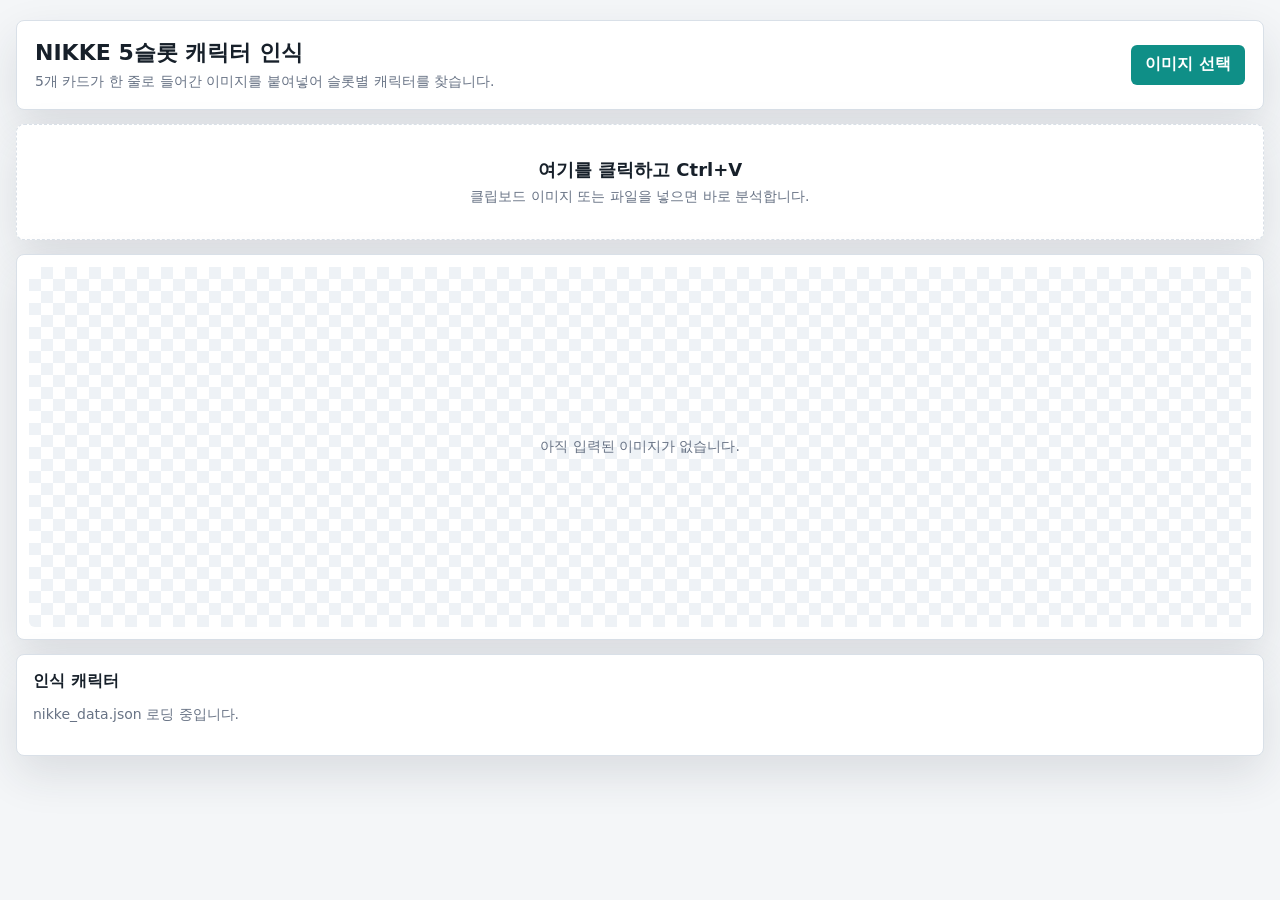
==== index.html @ 75a0c14c "니케 인식 기능 구현" ====
<!doctype html>
<html lang="ko">
<head>
  <meta charset="utf-8">
  <meta name="viewport" content="width=device-width, initial-scale=1">
  <title>NIKKE 5슬롯 캐릭터 인식</title>
  <link rel="stylesheet" href="./styles.css">
</head>
<body>
  <main class="app-shell">
    <section class="workspace">
      <header class="topbar">
        <div>
          <h1>NIKKE 5슬롯 캐릭터 인식</h1>
          <p>5개 카드가 한 줄로 들어간 이미지를 붙여넣어 슬롯별 캐릭터를 찾습니다.</p>
        </div>
        <label class="file-button">
          <input id="fileInput" type="file" accept="image/*">
          이미지 선택
        </label>
      </header>

      <section id="pasteZone" class="paste-zone" tabindex="0" aria-label="이미지 붙여넣기 영역">
        <div class="paste-copy">
          <strong>여기를 클릭하고 Ctrl+V</strong>
          <span>클립보드 이미지 또는 파일을 넣으면 바로 분석합니다.</span>
        </div>
      </section>

      <section class="preview-panel" aria-label="분석 미리보기">
        <div class="canvas-wrap">
          <canvas id="previewCanvas"></canvas>
          <div id="emptyPreview" class="empty-preview">아직 입력된 이미지가 없습니다.</div>
        </div>
      </section>

      <section class="recognized-panel" aria-label="인식 캐릭터 요약">
        <h2>인식 캐릭터</h2>
        <div id="recognizedCharacters" class="recognized-grid">
          <div class="empty-results">분석 후 캐릭터 일러스트와 한글 이름이 표시됩니다.</div>
        </div>
        <div id="burstTimeline" class="burst-timeline"></div>
      </section>
    </section>

  </main>

  <script src="./characters.js"></script>
  <script src="./app.js"></script>
</body>
</html>
---- styles.css ----
:root {
  color-scheme: light;
  --bg: #f4f6f8;
  --panel: #ffffff;
  --ink: #17202a;
  --muted: #687385;
  --line: #d9e0e8;
  --accent: #0f8f87;
  --accent-strong: #08756f;
  --warn: #c97909;
  --bad: #a63d40;
  --good: #18834d;
  --shadow: 0 18px 45px rgba(31, 43, 55, 0.12);
  font-family: Inter, ui-sans-serif, system-ui, -apple-system, BlinkMacSystemFont, "Segoe UI", sans-serif;
}

* {
  box-sizing: border-box;
}

body {
  margin: 0;
  min-height: 100vh;
  background: var(--bg);
  color: var(--ink);
}

.app-shell {
  display: grid;
  grid-template-columns: minmax(0, 1fr);
  width: min(1480px, calc(100vw - 32px));
  margin: 0 auto;
  padding: 20px 0;
}

.workspace {
  min-width: 0;
}

.topbar,
.paste-zone,
.preview-panel,
.recognized-panel {
  background: var(--panel);
  border: 1px solid var(--line);
  border-radius: 8px;
  box-shadow: var(--shadow);
}

.topbar {
  display: flex;
  align-items: center;
  justify-content: space-between;
  gap: 16px;
  padding: 18px;
  margin-bottom: 14px;
}

h1,
h2,
p {
  margin: 0;
}

h1 {
  font-size: 22px;
  line-height: 1.25;
  letter-spacing: 0;
}

h2 {
  font-size: 16px;
  margin-bottom: 12px;
  letter-spacing: 0;
}

p {
  color: var(--muted);
  margin-top: 6px;
  font-size: 14px;
}

.file-button {
  display: inline-flex;
  align-items: center;
  justify-content: center;
  min-height: 40px;
  padding: 0 14px;
  border-radius: 6px;
  background: var(--accent);
  color: #fff;
  font-weight: 700;
  cursor: pointer;
  white-space: nowrap;
}

.file-button:hover {
  background: var(--accent-strong);
}

.file-button input {
  position: absolute;
  width: 1px;
  height: 1px;
  opacity: 0;
  pointer-events: none;
}

.paste-zone {
  min-height: 116px;
  display: grid;
  place-items: center;
  margin-bottom: 14px;
  outline: 0;
  border-style: dashed;
  cursor: text;
}

.paste-zone:focus,
.paste-zone.is-active {
  border-color: var(--accent);
  box-shadow: 0 0 0 4px rgba(15, 143, 135, 0.14), var(--shadow);
}

.paste-copy {
  display: grid;
  gap: 6px;
  text-align: center;
}

.paste-copy strong {
  font-size: 18px;
}

.paste-copy span {
  color: var(--muted);
  font-size: 14px;
}

.preview-panel {
  padding: 12px;
}

.recognized-panel {
  margin-top: 14px;
  padding: 16px;
}

.canvas-wrap {
  position: relative;
  width: 100%;
  min-height: 360px;
  display: grid;
  place-items: center;
  overflow: auto;
  background:
    linear-gradient(45deg, #eef2f6 25%, transparent 25%),
    linear-gradient(-45deg, #eef2f6 25%, transparent 25%),
    linear-gradient(45deg, transparent 75%, #eef2f6 75%),
    linear-gradient(-45deg, transparent 75%, #eef2f6 75%);
  background-size: 24px 24px;
  background-position: 0 0, 0 12px, 12px -12px, -12px 0;
  border-radius: 6px;
}

#previewCanvas {
  display: block;
  max-width: 100%;
  height: auto;
}

.empty-preview {
  position: absolute;
  color: var(--muted);
  font-size: 14px;
}

.empty-results {
  color: var(--muted);
  font-size: 14px;
  line-height: 1.5;
}

.recognized-grid {
  display: grid;
  grid-template-columns: repeat(5, minmax(0, 1fr));
  gap: 10px;
}

.recognized-card {
  position: relative;
  min-width: 0;
  border: 1px solid var(--line);
  border-radius: 8px;
  background: #fff;
  padding: 8px;
  outline: 0;
}

.recognized-card:focus,
.recognized-card:hover {
  border-color: var(--accent);
  box-shadow: 0 0 0 3px rgba(15, 143, 135, 0.14);
  z-index: 3;
}

.recognized-image {
  position: relative;
  display: grid;
  place-items: end center;
  height: 132px;
  overflow: hidden;
  border-radius: 6px;
  background: #f6f8fa;
}

.recognized-image img {
  display: block;
  max-width: 100%;
  max-height: 142px;
  object-fit: contain;
}

.recognized-name {
  margin-top: 8px;
  font-size: 15px;
  line-height: 1.25;
  font-weight: 800;
  text-align: center;
  word-break: keep-all;
  overflow-wrap: anywhere;
}

.recognized-icons {
  position: absolute;
  top: 50%;
  right: 7px;
  transform: translateY(-50%);
  display: flex;
  flex-direction: column;
  justify-content: center;
  align-items: center;
  gap: 5px;
  margin: 0;
}

.recognized-plus-icon {
  position: absolute;
  top: 50%;
  left: 7px;
  transform: translateY(-50%);
  display: grid;
  place-items: center;
}

.recognized-icons img,
.recognized-plus-icon img {
  display: block;
  width: 30px;
  height: 30px;
  object-fit: contain;
}

.burst-timeline {
  margin-top: 14px;
}

.burst-chart {
  border: 1px solid var(--line);
  border-radius: 8px;
  background: #202326;
  box-shadow: var(--shadow);
  overflow: hidden;
}

.burst-chart-head {
  display: flex;
  align-items: center;
  justify-content: space-between;
  gap: 12px;
  padding: 12px 14px;
  border-bottom: 1px solid rgba(255, 255, 255, 0.08);
}

.burst-chart-head h3 {
  margin: 0;
  color: #f8fafc;
  font-size: 15px;
  line-height: 1.25;
  letter-spacing: 0;
}

.burst-event-chips {
  display: flex;
  flex-wrap: wrap;
  justify-content: flex-end;
  gap: 6px;
}

.burst-event-chip {
  display: inline-flex;
  align-items: center;
  min-height: 24px;
  padding: 3px 8px;
  border-radius: 999px;
  background: rgba(255, 255, 255, 0.09);
  color: #f8fafc;
  font-size: 12px;
  font-weight: 800;
}

.burst-event-chip.is-empty {
  color: #9ca3af;
}

.burst-chart-scroll {
  overflow-x: auto;
}

.burst-svg {
  display: block;
  min-width: 1040px;
  width: 100%;
  height: auto;
}

.burst-grid-line {
  stroke: rgba(255, 255, 255, 0.12);
  stroke-width: 1;
}

.burst-frame-line {
  stroke: rgba(74, 85, 104, 0.65);
  stroke-width: 1;
}

.burst-key-line {
  stroke: #f6bd38;
  stroke-width: 1.5;
  stroke-dasharray: 2 3;
}

.burst-key-line.stun {
  stroke: #ef4444;
}

.burst-key-line.rosanna {
  stroke: #f6bd38;
}

.burst-key-label,
.burst-axis-label,
.burst-special-label,
.burst-row-name,
.burst-row-sub {
  font-family: Inter, ui-sans-serif, system-ui, -apple-system, BlinkMacSystemFont, "Segoe UI", sans-serif;
  letter-spacing: 0;
}

.burst-key-label {
  fill: #f8fafc;
  font-size: 12px;
  font-weight: 800;
}

.burst-axis-label {
  fill: #cbd5e1;
  font-size: 10px;
  font-weight: 700;
}

.burst-special-label {
  font-size: 10px;
  font-weight: 800;
}

.burst-row-name {
  fill: #f8fafc;
  font-size: 12px;
  font-weight: 800;
}

.burst-row-sub {
  fill: #94a3b8;
  font-size: 10px;
  font-weight: 700;
}

@media (max-width: 980px) {
  .app-shell {
    grid-template-columns: 1fr;
  }

  .topbar {
    align-items: flex-start;
    flex-direction: column;
  }

  .file-button {
    width: 100%;
  }

  .recognized-grid {
    grid-template-columns: repeat(2, minmax(0, 1fr));
  }
}
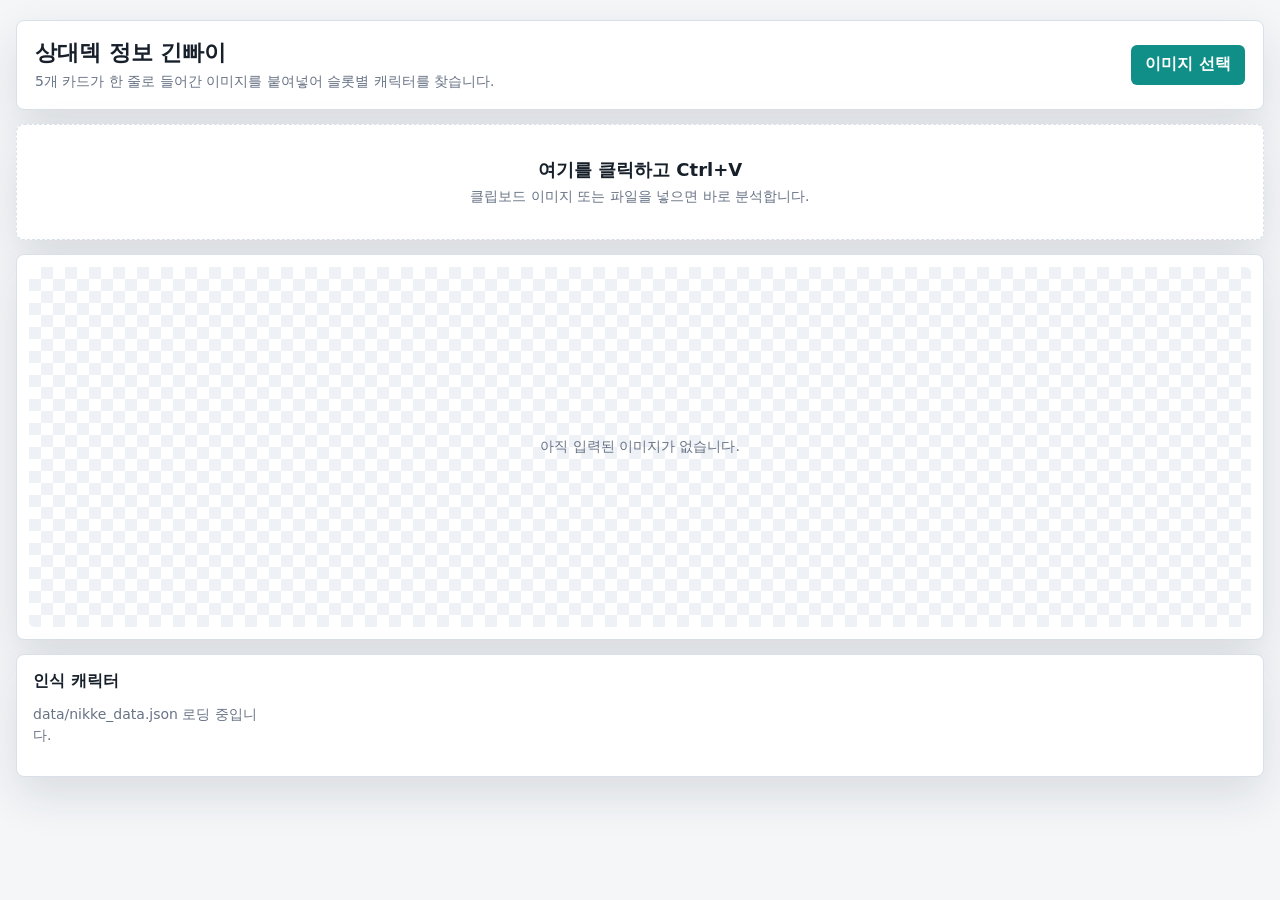
==== commit ca2c914e: "버스트 계산 코드 완성" ====
--- a/index.html
+++ b/index.html
@@ -3,7 +3,7 @@
 <head>
   <meta charset="utf-8">
   <meta name="viewport" content="width=device-width, initial-scale=1">
-  <title>NIKKE 5슬롯 캐릭터 인식</title>
+  <title>상대덱 긴빠이</title>
   <link rel="stylesheet" href="./styles.css">
 </head>
 <body>
@@ -11,7 +11,7 @@
     <section class="workspace">
       <header class="topbar">
         <div>
-          <h1>NIKKE 5슬롯 캐릭터 인식</h1>
+          <h1>상대덱 정보 긴빠이</h1>
           <p>5개 카드가 한 줄로 들어간 이미지를 붙여넣어 슬롯별 캐릭터를 찾습니다.</p>
         </div>
         <label class="file-button">
@@ -45,7 +45,8 @@
 
   </main>
 
-  <script src="./characters.js"></script>
-  <script src="./app.js"></script>
+  <script src="./data/characters.js"></script>
+  <script src="./charge_calc/nikke_charge_core.js"></script>
+  <script src="./scripts/app.js"></script>
 </body>
 </html>
--- a/styles.css
+++ b/styles.css
@@ -351,8 +351,8 @@
 .burst-key-label,
 .burst-axis-label,
 .burst-special-label,
-.burst-row-name,
-.burst-row-sub {
+.burst-row-header,
+.burst-row-percent {
   font-family: Inter, ui-sans-serif, system-ui, -apple-system, BlinkMacSystemFont, "Segoe UI", sans-serif;
   letter-spacing: 0;
 }
@@ -374,16 +374,61 @@
   font-weight: 800;
 }
 
-.burst-row-name {
+.burst-row-header {
+  fill: #cbd5e1;
+  font-size: 10px;
+  font-weight: 800;
+}
+
+.burst-row-percent {
   fill: #f8fafc;
   font-size: 12px;
   font-weight: 800;
 }
 
-.burst-row-sub {
-  fill: #94a3b8;
+.burst-hover-capture {
+  fill: transparent;
+  pointer-events: all;
+}
+
+.burst-hover-layer {
+  pointer-events: none;
+}
+
+.burst-hover-line {
+  stroke: rgba(248, 250, 252, 0.7);
+  stroke-width: 1.5;
+  stroke-dasharray: 4 4;
+}
+
+.burst-hover-dot {
+  fill: #ff453d;
+  stroke: #f8fafc;
+  stroke-width: 2;
+}
+
+.burst-hover-box {
+  fill: rgba(15, 23, 42, 0.92);
+  stroke: rgba(248, 250, 252, 0.2);
+  stroke-width: 1;
+}
+
+.burst-hover-frame,
+.burst-hover-value {
+  fill: #f8fafc;
+  font-family: Inter, ui-sans-serif, system-ui, -apple-system, BlinkMacSystemFont, "Segoe UI", sans-serif;
+  letter-spacing: 0;
+}
+
+.burst-hover-frame {
   font-size: 10px;
   font-weight: 700;
+  fill: #cbd5e1;
+}
+
+.burst-hover-value {
+  font-size: 12px;
+  font-weight: 900;
 }
 
 @media (max-width: 980px) {
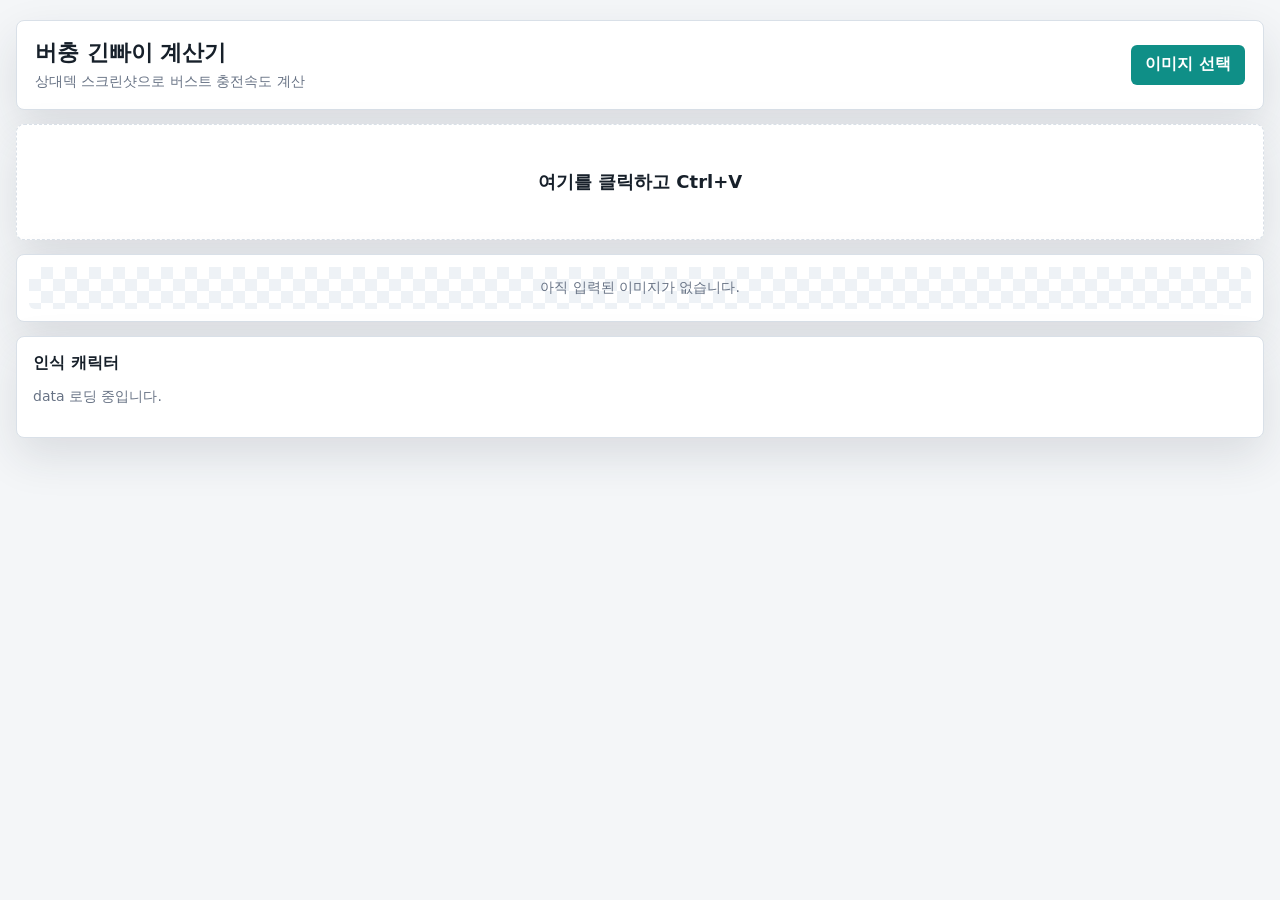
==== commit 5478fc3a: "UI 개선" ====
--- a/index.html
+++ b/index.html
@@ -3,7 +3,7 @@
 <head>
   <meta charset="utf-8">
   <meta name="viewport" content="width=device-width, initial-scale=1">
-  <title>상대덱 긴빠이</title>
+  <title>버충 긴빠이 계산기</title>
   <link rel="stylesheet" href="./styles.css">
 </head>
 <body>
@@ -11,8 +11,8 @@
     <section class="workspace">
       <header class="topbar">
         <div>
-          <h1>상대덱 정보 긴빠이</h1>
-          <p>5개 카드가 한 줄로 들어간 이미지를 붙여넣어 슬롯별 캐릭터를 찾습니다.</p>
+          <h1>버충 긴빠이 계산기</h1>
+          <p>상대덱 스크린샷으로 버스트 충전속도 계산</p>
         </div>
         <label class="file-button">
           <input id="fileInput" type="file" accept="image/*">
@@ -23,7 +23,6 @@
       <section id="pasteZone" class="paste-zone" tabindex="0" aria-label="이미지 붙여넣기 영역">
         <div class="paste-copy">
           <strong>여기를 클릭하고 Ctrl+V</strong>
-          <span>클립보드 이미지 또는 파일을 넣으면 바로 분석합니다.</span>
         </div>
       </section>
 
--- a/styles.css
+++ b/styles.css
@@ -149,7 +149,7 @@
 .canvas-wrap {
   position: relative;
   width: 100%;
-  min-height: 360px;
+  min-height: 42px;
   display: grid;
   place-items: center;
   overflow: auto;
@@ -163,16 +163,30 @@
   border-radius: 6px;
 }
 
+.canvas-wrap.has-image {
+  min-height: 0;
+  place-items: start center;
+}
+
 #previewCanvas {
-  display: block;
+  display: none;
   max-width: 100%;
   height: auto;
 }
 
+.canvas-wrap.has-image #previewCanvas {
+  display: block;
+}
+
 .empty-preview {
-  position: absolute;
+  position: static;
+  padding: 9px 10px;
   color: var(--muted);
   font-size: 14px;
+}
+
+.canvas-wrap.has-image .empty-preview {
+  display: none;
 }
 
 .empty-results {
@@ -290,27 +304,53 @@
   letter-spacing: 0;
 }
 
-.burst-event-chips {
-  display: flex;
-  flex-wrap: wrap;
-  justify-content: flex-end;
-  gap: 6px;
-}
-
-.burst-event-chip {
+.burst-gauge-toggle {
   display: inline-flex;
   align-items: center;
-  min-height: 24px;
-  padding: 3px 8px;
-  border-radius: 999px;
-  background: rgba(255, 255, 255, 0.09);
+  gap: 8px;
+  min-height: 26px;
   color: #f8fafc;
   font-size: 12px;
   font-weight: 800;
-}
-
-.burst-event-chip.is-empty {
-  color: #9ca3af;
+  cursor: pointer;
+  user-select: none;
+}
+
+.burst-gauge-toggle input {
+  position: absolute;
+  width: 1px;
+  height: 1px;
+  opacity: 0;
+  pointer-events: none;
+}
+
+.burst-gauge-toggle-track {
+  position: relative;
+  width: 38px;
+  height: 20px;
+  border-radius: 999px;
+  background: rgba(148, 163, 184, 0.35);
+  transition: background 120ms ease;
+}
+
+.burst-gauge-toggle-track::after {
+  content: "";
+  position: absolute;
+  top: 3px;
+  left: 3px;
+  width: 14px;
+  height: 14px;
+  border-radius: 50%;
+  background: #f8fafc;
+  transition: transform 120ms ease;
+}
+
+.burst-gauge-toggle input:checked + .burst-gauge-toggle-track {
+  background: #ef4444;
+}
+
+.burst-gauge-toggle input:checked + .burst-gauge-toggle-track::after {
+  transform: translateX(18px);
 }
 
 .burst-chart-scroll {
@@ -332,6 +372,21 @@
 .burst-frame-line {
   stroke: rgba(74, 85, 104, 0.65);
   stroke-width: 1;
+}
+
+.burst-gauge-fill {
+  fill: rgba(239, 68, 68, 0.18);
+}
+
+.burst-gauge-line {
+  fill: none;
+  stroke: #ff453d;
+  stroke-width: 2.2;
+}
+
+.burst-gauge-fill.is-hidden,
+.burst-gauge-line.is-hidden {
+  display: none;
 }
 
 .burst-key-line {
@@ -374,6 +429,34 @@
   font-weight: 800;
 }
 
+.burst-stage-backdrop {
+  stroke: rgba(148, 163, 184, 0.24);
+  stroke-width: 6;
+  stroke-linecap: round;
+}
+
+.burst-stage-line {
+  stroke: #38bdf8;
+  stroke-width: 3;
+  stroke-linecap: round;
+}
+
+.burst-stage-line.is-chain {
+  stroke: rgba(248, 250, 252, 0.72);
+  stroke-dasharray: 2 7;
+}
+
+.burst-stage-ready-stop {
+  stroke: #38bdf8;
+  stroke-width: 2;
+  stroke-linecap: round;
+}
+
+.burst-stage-label {
+  font-size: 10px;
+  font-weight: 900;
+}
+
 .burst-row-header {
   fill: #cbd5e1;
   font-size: 10px;
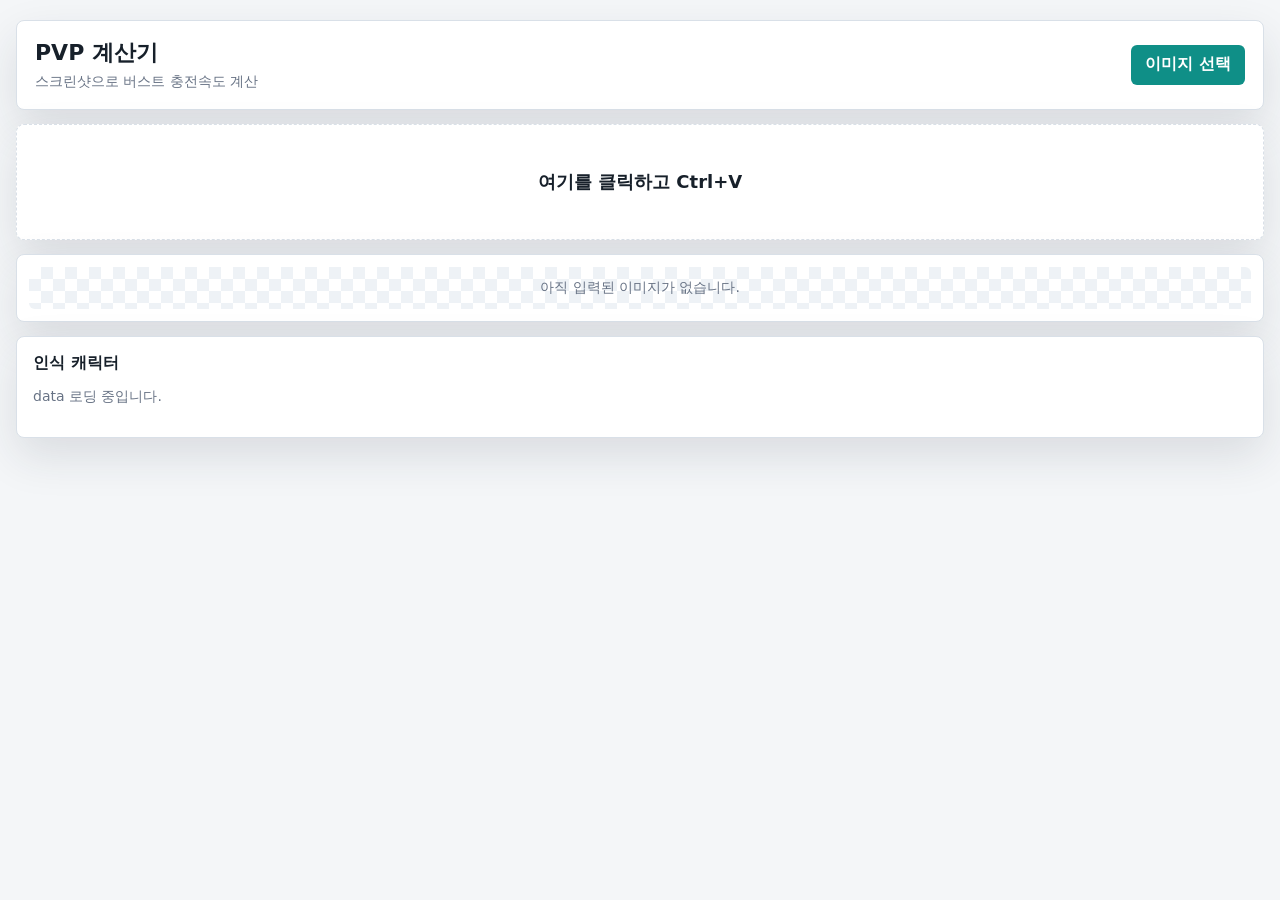
==== commit 78beaf10: "애장품 토글 스위치 추가" ====
--- a/index.html
+++ b/index.html
@@ -3,7 +3,7 @@
 <head>
   <meta charset="utf-8">
   <meta name="viewport" content="width=device-width, initial-scale=1">
-  <title>버충 긴빠이 계산기</title>
+  <title>PVP 계산기</title>
   <link rel="stylesheet" href="./styles.css">
 </head>
 <body>
@@ -11,8 +11,8 @@
     <section class="workspace">
       <header class="topbar">
         <div>
-          <h1>버충 긴빠이 계산기</h1>
-          <p>상대덱 스크린샷으로 버스트 충전속도 계산</p>
+          <h1>PVP 계산기</h1>
+          <p>스크린샷으로 버스트 충전속도 계산</p>
         </div>
         <label class="file-button">
           <input id="fileInput" type="file" accept="image/*">
--- a/styles.css
+++ b/styles.css
@@ -245,6 +245,63 @@
   overflow-wrap: anywhere;
 }
 
+.favorite-item-toggle {
+  display: flex;
+  align-items: center;
+  justify-content: center;
+  gap: 8px;
+  min-height: 28px;
+  margin-top: 7px;
+  color: var(--muted);
+  font-size: 12px;
+  font-weight: 800;
+  cursor: pointer;
+  user-select: none;
+}
+
+.favorite-item-toggle input {
+  position: absolute;
+  width: 1px;
+  height: 1px;
+  opacity: 0;
+  pointer-events: none;
+}
+
+.favorite-item-toggle-track {
+  position: relative;
+  flex: 0 0 auto;
+  width: 36px;
+  height: 20px;
+  border-radius: 999px;
+  background: #c8d2dc;
+  transition: background 120ms ease;
+}
+
+.favorite-item-toggle-track::after {
+  content: "";
+  position: absolute;
+  top: 3px;
+  left: 3px;
+  width: 14px;
+  height: 14px;
+  border-radius: 50%;
+  background: #fff;
+  box-shadow: 0 1px 3px rgba(23, 32, 42, 0.2);
+  transition: transform 120ms ease;
+}
+
+.favorite-item-toggle input:checked + .favorite-item-toggle-track {
+  background: var(--accent);
+}
+
+.favorite-item-toggle input:checked + .favorite-item-toggle-track::after {
+  transform: translateX(16px);
+}
+
+.favorite-item-toggle input:focus-visible + .favorite-item-toggle-track {
+  box-shadow: 0 0 0 3px rgba(15, 143, 135, 0.18);
+}
+
 .recognized-icons {
   position: absolute;
   top: 50%;
@@ -279,6 +336,24 @@
   margin-top: 14px;
 }
 
+.burst-ready-summary {
+  display: flex;
+  align-items: center;
+  justify-content: center;
+  min-height: 42px;
+  margin-bottom: 8px;
+  border: 1px solid var(--line);
+  border-radius: 8px;
+  background: #fff;
+}
+
+.burst-ready-summary strong {
+  color: #17202a;
+  font-size: 30px;
+  line-height: 1;
+  font-weight: 900;
+}
+
 .burst-chart {
   border: 1px solid var(--line);
   border-radius: 8px;
